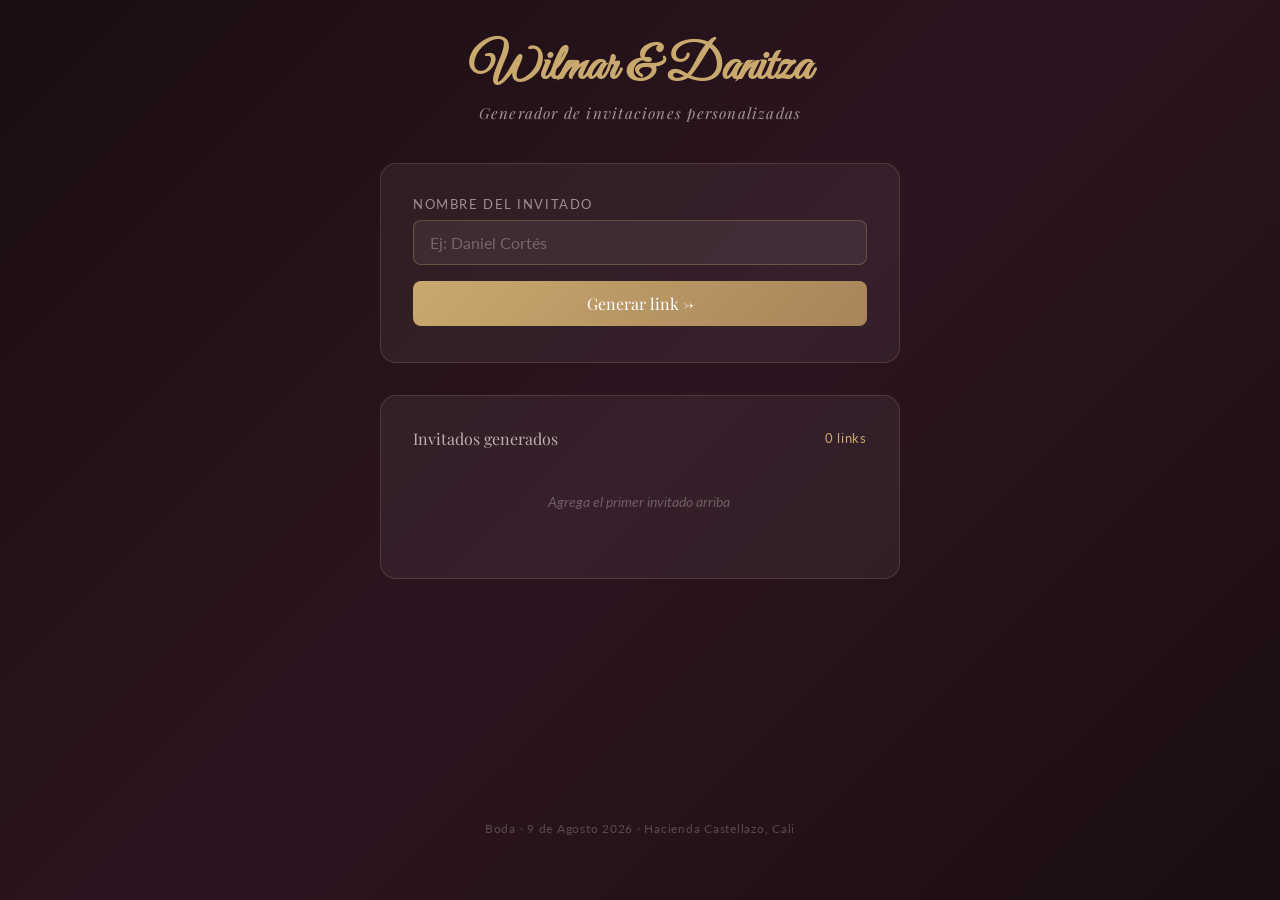
==== generar.html @ 2830f335 "Invitación boda Danitza & Wilmar — versión inicial" ====
<!DOCTYPE html>
<html lang="es">
<head>
  <meta charset="UTF-8" />
  <meta name="viewport" content="width=device-width, initial-scale=1.0" />
  <title>Generar Invitaciones — Boda Danitza &amp; Wilmar</title>
  <link rel="preconnect" href="https://fonts.googleapis.com" />
  <link href="https://fonts.googleapis.com/css2?family=Great+Vibes&family=Playfair+Display:ital,wght@0,400;0,600;1,400&family=Lato:wght@300;400&display=swap" rel="stylesheet" />
  <style>
    *, *::before, *::after { box-sizing: border-box; margin: 0; padding: 0; }

    body {
      min-height: 100vh;
      background: linear-gradient(135deg, #1a0d10 0%, #2c1520 50%, #1a0d10 100%);
      font-family: 'Lato', sans-serif;
      color: #f5ede8;
      display: flex;
      flex-direction: column;
      align-items: center;
      padding: 2.5rem 1.25rem 4rem;
    }

    header {
      text-align: center;
      margin-bottom: 2.5rem;
    }

    header h1 {
      font-family: 'Great Vibes', cursive;
      font-size: clamp(2.2rem, 6vw, 3.2rem);
      color: #C9A96E;
      line-height: 1.1;
    }

    header p {
      font-family: 'Playfair Display', serif;
      font-style: italic;
      font-size: 0.95rem;
      color: rgba(245,237,232,0.6);
      margin-top: 0.4rem;
      letter-spacing: 0.08em;
    }

    .card {
      background: rgba(255,255,255,0.05);
      border: 1px solid rgba(201,169,110,0.2);
      border-radius: 16px;
      padding: 2rem 2rem 2.25rem;
      width: 100%;
      max-width: 520px;
      margin-bottom: 2rem;
    }

    label {
      display: block;
      font-size: 0.82rem;
      letter-spacing: 0.12em;
      text-transform: uppercase;
      color: rgba(245,237,232,0.55);
      margin-bottom: 0.5rem;
    }

    input[type="text"] {
      width: 100%;
      padding: 0.75rem 1rem;
      border-radius: 8px;
      border: 1px solid rgba(201,169,110,0.3);
      background: rgba(255,255,255,0.06);
      color: #f5ede8;
      font-family: 'Lato', sans-serif;
      font-size: 1rem;
      outline: none;
      transition: border-color 0.2s, box-shadow 0.2s;
    }

    input[type="text"]:focus {
      border-color: #C9A96E;
      box-shadow: 0 0 0 3px rgba(201,169,110,0.15);
    }

    input[type="text"]::placeholder { color: rgba(245,237,232,0.3); }

    .btn-add {
      margin-top: 1rem;
      width: 100%;
      padding: 0.75rem;
      border-radius: 8px;
      border: none;
      background: linear-gradient(135deg, #C9A96E, #a8845a);
      color: #fff;
      font-family: 'Playfair Display', serif;
      font-size: 1rem;
      cursor: pointer;
      transition: opacity 0.2s, transform 0.15s;
    }

    .btn-add:hover { opacity: 0.88; transform: translateY(-1px); }
    .btn-add:active { transform: translateY(0); }

    /* Lista de invitados */
    .list-header {
      font-family: 'Playfair Display', serif;
      font-size: 1rem;
      color: rgba(245,237,232,0.7);
      margin-bottom: 0.75rem;
      display: flex;
      align-items: center;
      justify-content: space-between;
    }

    .list-header span {
      font-size: 0.8rem;
      color: #C9A96E;
      font-family: 'Lato', sans-serif;
      letter-spacing: 0.06em;
    }

    #guestList {
      list-style: none;
      display: flex;
      flex-direction: column;
      gap: 0.65rem;
      max-height: 55vh;
      overflow-y: auto;
      padding-right: 2px;
    }

    #guestList::-webkit-scrollbar { width: 4px; }
    #guestList::-webkit-scrollbar-track { background: transparent; }
    #guestList::-webkit-scrollbar-thumb { background: rgba(201,169,110,0.3); border-radius: 4px; }

    .guest-item {
      background: rgba(255,255,255,0.04);
      border: 1px solid rgba(201,169,110,0.12);
      border-radius: 10px;
      padding: 0.65rem 0.9rem;
      display: flex;
      align-items: center;
      gap: 0.75rem;
    }

    .guest-name {
      flex: 1;
      font-size: 0.97rem;
      color: #f5ede8;
      white-space: nowrap;
      overflow: hidden;
      text-overflow: ellipsis;
    }

    .guest-link {
      font-size: 0.78rem;
      color: rgba(245,237,232,0.4);
      white-space: nowrap;
      overflow: hidden;
      text-overflow: ellipsis;
      max-width: 160px;
      flex-shrink: 0;
    }

    .btn-copy {
      flex-shrink: 0;
      padding: 0.32rem 0.75rem;
      border-radius: 6px;
      border: 1px solid rgba(201,169,110,0.4);
      background: transparent;
      color: #C9A96E;
      font-size: 0.8rem;
      cursor: pointer;
      transition: background 0.2s, color 0.2s;
      white-space: nowrap;
    }

    .btn-copy:hover { background: rgba(201,169,110,0.15); }
    .btn-copy.copied { background: rgba(100,180,100,0.15); color: #8ecf8e; border-color: #8ecf8e; }

    .btn-delete {
      flex-shrink: 0;
      background: none;
      border: none;
      color: rgba(245,237,232,0.25);
      font-size: 1rem;
      cursor: pointer;
      line-height: 1;
      padding: 0 0.1rem;
      transition: color 0.2s;
    }
    .btn-delete:hover { color: rgba(230,100,100,0.7); }

    .empty-state {
      text-align: center;
      padding: 2rem 0;
      color: rgba(245,237,232,0.3);
      font-style: italic;
      font-size: 0.9rem;
    }

    footer {
      margin-top: auto;
      text-align: center;
      font-size: 0.78rem;
      color: rgba(245,237,232,0.25);
      letter-spacing: 0.06em;
    }
  </style>
</head>
<body>

  <header>
    <h1>Wilmar &amp; Danitza</h1>
    <p>Generador de invitaciones personalizadas</p>
  </header>

  <!-- Agregar invitado -->
  <div class="card">
    <label for="inputNombre">Nombre del invitado</label>
    <input type="text" id="inputNombre" placeholder="Ej: Daniel Cortés" autocomplete="off" />
    <button class="btn-add" id="btnAdd">Generar link →</button>
  </div>

  <!-- Lista -->
  <div class="card">
    <div class="list-header">
      Invitados generados
      <span id="countLabel">0 links</span>
    </div>
    <ul id="guestList">
      <li class="empty-state" id="emptyState">Agrega el primer invitado arriba</li>
    </ul>
  </div>

  <footer>Boda · 9 de Agosto 2026 · Hacienda Castellazo, Cali</footer>

  <script>
    // ── Detecta si la página está en un servidor local o en archivo
    var BASE_URL = (function () {
      var loc = window.location;
      // Si están en la misma carpeta, construye la URL de index.html
      return loc.protocol + '//' + loc.host + loc.pathname.replace('generar.html', 'index.html');
    })();

    var guests  = JSON.parse(localStorage.getItem('boda_guests') || '[]');
    var input   = document.getElementById('inputNombre');
    var list    = document.getElementById('guestList');
    var count   = document.getElementById('countLabel');
    var empty   = document.getElementById('emptyState');

    function buildLink(name) {
      return BASE_URL + '?para=' + encodeURIComponent(name);
    }

    function save() {
      localStorage.setItem('boda_guests', JSON.stringify(guests));
    }

    function render() {
      count.textContent = guests.length + (guests.length === 1 ? ' link' : ' links');

      if (guests.length === 0) {
        list.innerHTML = '<li class="empty-state" id="emptyState">Agrega el primer invitado arriba</li>';
        return;
      }

      list.innerHTML = guests.map(function (name, i) {
        var link = buildLink(name);
        return '<li class="guest-item">' +
          '<span class="guest-name">' + escHtml(name) + '</span>' +
          '<span class="guest-link">' + escHtml(link) + '</span>' +
          '<button class="btn-copy" data-link="' + escHtml(link) + '" data-i="' + i + '">Copiar</button>' +
          '<button class="btn-delete" data-i="' + i + '" title="Eliminar">✕</button>' +
        '</li>';
      }).join('');
    }

    function escHtml(s) {
      return s.replace(/&/g,'&amp;').replace(/</g,'&lt;').replace(/>/g,'&gt;').replace(/"/g,'&quot;');
    }

    function addGuest() {
      var name = input.value.trim();
      if (!name) { input.focus(); return; }
      if (guests.indexOf(name) === -1) guests.unshift(name);
      save();
      render();
      input.value = '';
      input.focus();
    }

    document.getElementById('btnAdd').addEventListener('click', addGuest);
    input.addEventListener('keydown', function (e) {
      if (e.key === 'Enter') addGuest();
    });

    list.addEventListener('click', function (e) {
      // Copiar link
      var copyBtn = e.target.closest('.btn-copy');
      if (copyBtn) {
        var link = copyBtn.dataset.link;
        navigator.clipboard.writeText(link).then(function () {
          copyBtn.textContent = '✓ Copiado';
          copyBtn.classList.add('copied');
          setTimeout(function () {
            copyBtn.textContent = 'Copiar';
            copyBtn.classList.remove('copied');
          }, 2000);
        });
        return;
      }

      // Eliminar
      var delBtn = e.target.closest('.btn-delete');
      if (delBtn) {
        guests.splice(Number(delBtn.dataset.i), 1);
        save();
        render();
      }
    });

    render();
  </script>

</body>
</html>
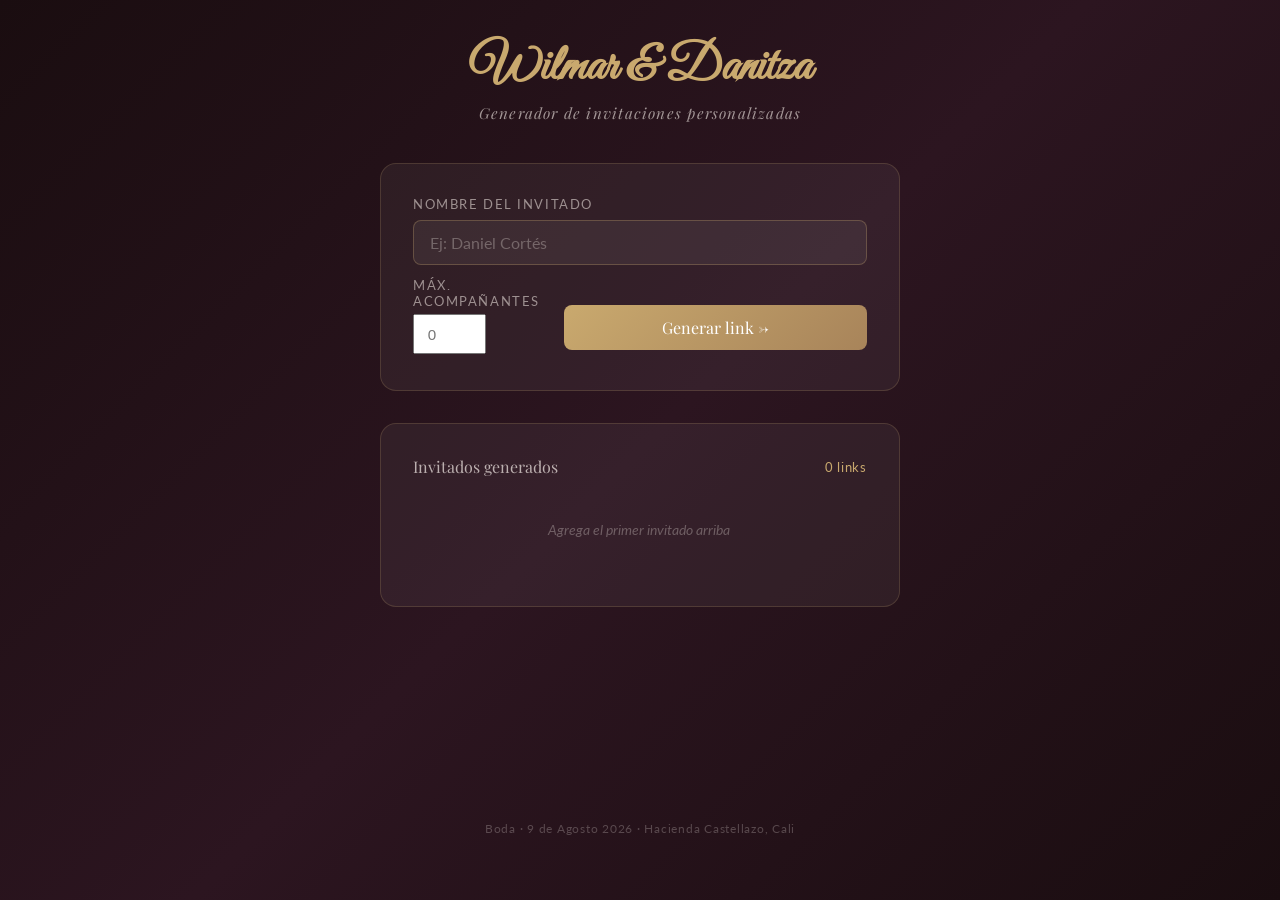
==== commit 5744f5c5: "3 mejoras: fix sobre mobile, brillitos en video, límite acompañantes por invitado" ====
--- a/generar.html
+++ b/generar.html
@@ -133,15 +133,23 @@
       background: rgba(255,255,255,0.04);
       border: 1px solid rgba(201,169,110,0.12);
       border-radius: 10px;
-      padding: 0.65rem 0.9rem;
+      padding: 0.7rem 0.9rem;
       display: flex;
       align-items: center;
       gap: 0.75rem;
     }
 
+    .guest-info {
+      flex: 1;
+      min-width: 0;
+      display: flex;
+      flex-direction: column;
+      gap: 0.18rem;
+    }
+
     .guest-name {
-      flex: 1;
-      font-size: 0.97rem;
+      font-family: 'Playfair Display', serif;
+      font-size: 1rem;
       color: #f5ede8;
       white-space: nowrap;
       overflow: hidden;
@@ -149,13 +157,11 @@
     }
 
     .guest-link {
-      font-size: 0.78rem;
-      color: rgba(245,237,232,0.4);
+      font-size: 0.74rem;
+      color: rgba(201,169,110,0.6);
       white-space: nowrap;
       overflow: hidden;
       text-overflow: ellipsis;
-      max-width: 160px;
-      flex-shrink: 0;
     }
 
     .btn-copy {
@@ -215,7 +221,13 @@
   <div class="card">
     <label for="inputNombre">Nombre del invitado</label>
     <input type="text" id="inputNombre" placeholder="Ej: Daniel Cortés" autocomplete="off" />
-    <button class="btn-add" id="btnAdd">Generar link →</button>
+    <div style="display:flex;gap:0.75rem;margin-top:0.75rem;align-items:center;">
+      <div style="flex:1;">
+        <label for="inputMax" style="margin-bottom:0.35rem;">Máx. acompañantes</label>
+        <input type="number" id="inputMax" min="0" max="20" placeholder="0" style="padding:0.6rem 0.8rem;font-size:0.95rem;" />
+      </div>
+      <button class="btn-add" id="btnAdd" style="flex:2;margin-top:1.55rem;">Generar link →</button>
+    </div>
   </div>
 
   <!-- Lista -->
@@ -239,18 +251,28 @@
       return loc.protocol + '//' + loc.host + loc.pathname.replace('generar.html', 'index.html');
     })();
 
-    var guests  = JSON.parse(localStorage.getItem('boda_guests') || '[]');
+    // guests: array of {name, max}  (max = null → sin límite)
+    var guests  = JSON.parse(localStorage.getItem('boda_guests_v2') || '[]');
     var input   = document.getElementById('inputNombre');
+    var inputMax = document.getElementById('inputMax');
     var list    = document.getElementById('guestList');
     var count   = document.getElementById('countLabel');
     var empty   = document.getElementById('emptyState');
 
-    function buildLink(name) {
-      return BASE_URL + '?para=' + encodeURIComponent(name);
+    function buildLink(g) {
+      var url = BASE_URL + '?para=' + encodeURIComponent(g.name);
+      if (g.max !== null && g.max !== undefined) url += '&max=' + g.max;
+      return url;
     }
 
     function save() {
-      localStorage.setItem('boda_guests', JSON.stringify(guests));
+      localStorage.setItem('boda_guests_v2', JSON.stringify(guests));
+    }
+
+    function maxLabel(g) {
+      if (g.max === null || g.max === undefined) return '';
+      if (g.max === 0) return ' · sin acompañantes';
+      return ' · máx. ' + g.max + ' acomp.';
     }
 
     function render() {
@@ -261,11 +283,13 @@
         return;
       }
 
-      list.innerHTML = guests.map(function (name, i) {
-        var link = buildLink(name);
+      list.innerHTML = guests.map(function (g, i) {
+        var link = buildLink(g);
         return '<li class="guest-item">' +
-          '<span class="guest-name">' + escHtml(name) + '</span>' +
-          '<span class="guest-link">' + escHtml(link) + '</span>' +
+          '<div class="guest-info">' +
+            '<span class="guest-name">' + escHtml(g.name) + '<small style="font-family:\'Lato\',sans-serif;font-size:0.72rem;color:rgba(201,169,110,0.75);margin-left:0.4rem;">' + escHtml(maxLabel(g)) + '</small></span>' +
+            '<span class="guest-link">' + escHtml(link) + '</span>' +
+          '</div>' +
           '<button class="btn-copy" data-link="' + escHtml(link) + '" data-i="' + i + '">Copiar</button>' +
           '<button class="btn-delete" data-i="' + i + '" title="Eliminar">✕</button>' +
         '</li>';
@@ -279,10 +303,15 @@
     function addGuest() {
       var name = input.value.trim();
       if (!name) { input.focus(); return; }
-      if (guests.indexOf(name) === -1) guests.unshift(name);
+      var maxVal = inputMax.value.trim();
+      var maxNum = maxVal !== '' ? parseInt(maxVal, 10) : null;
+      if (maxNum !== null && isNaN(maxNum)) maxNum = null;
+      var already = guests.findIndex(function(g){ return g.name === name; });
+      if (already === -1) guests.unshift({ name: name, max: maxNum });
       save();
       render();
-      input.value = '';
+      input.value   = '';
+      inputMax.value = '';
       input.focus();
     }
 
